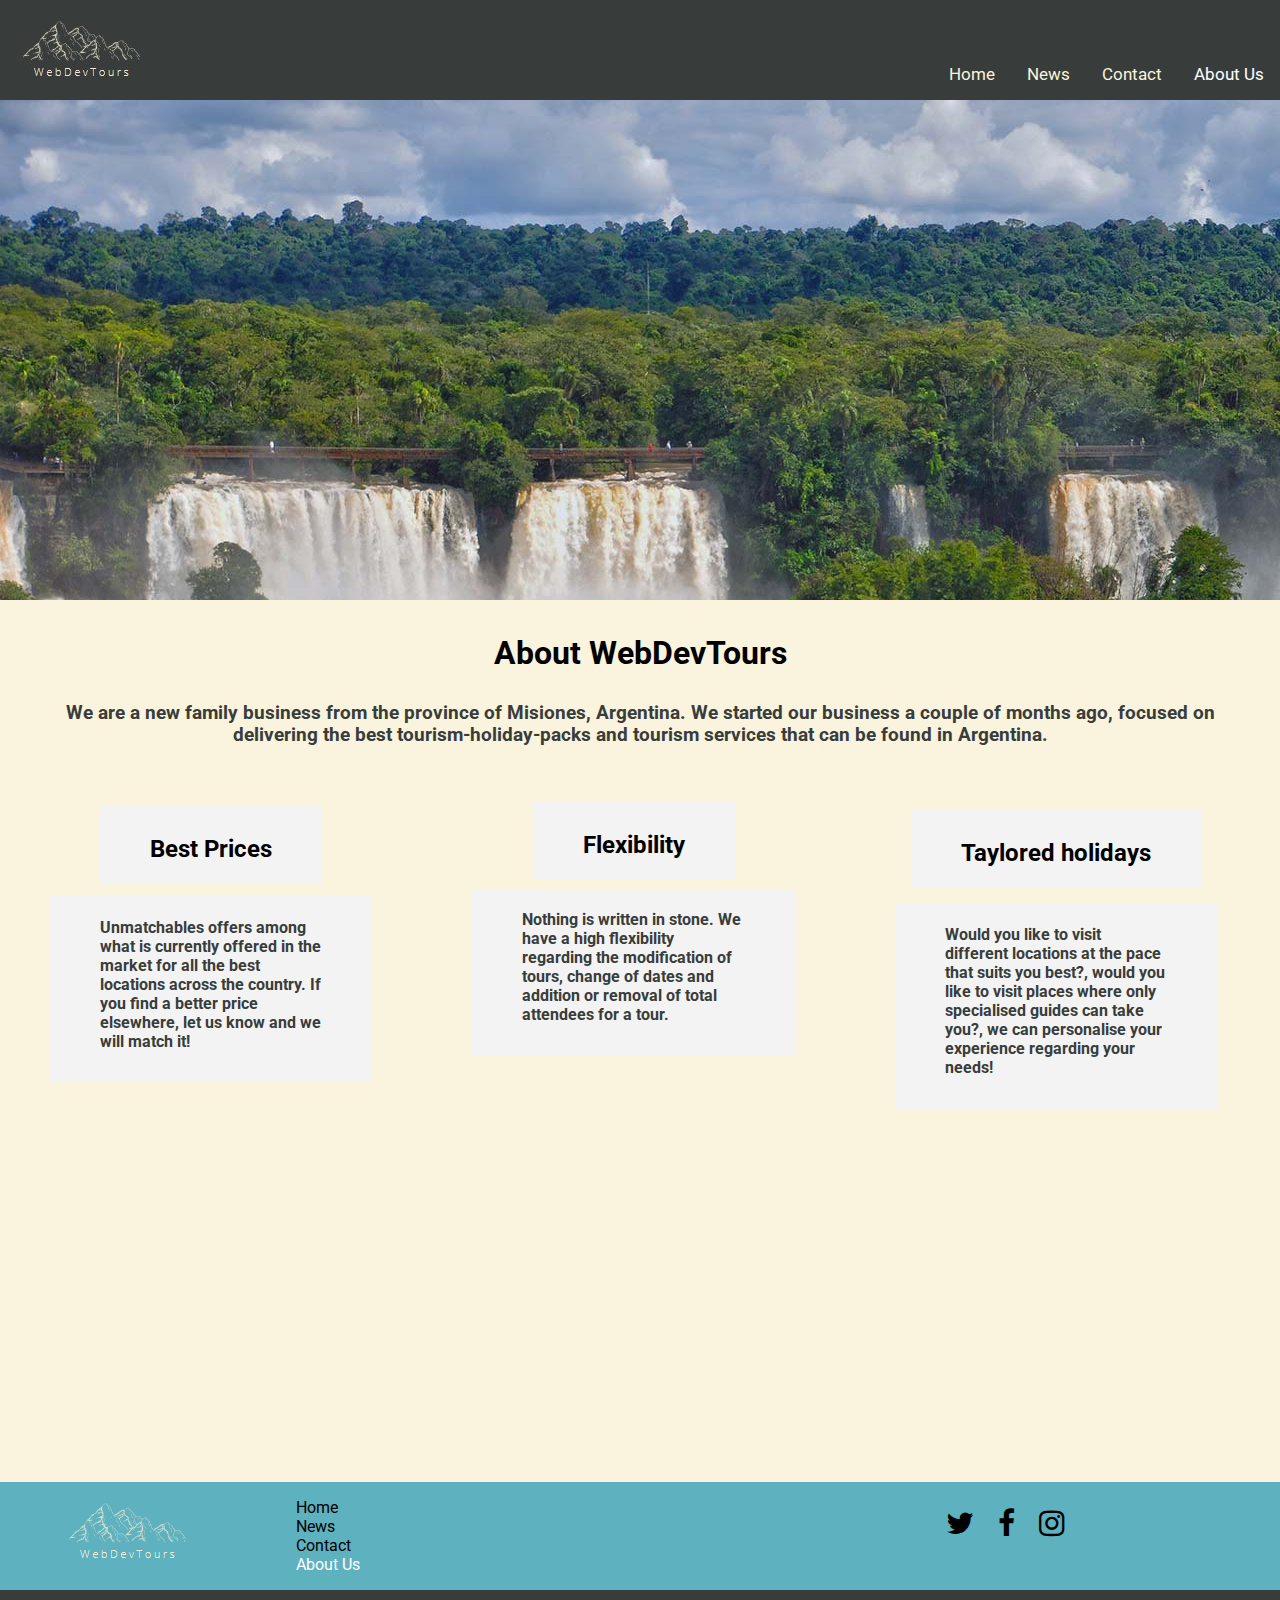
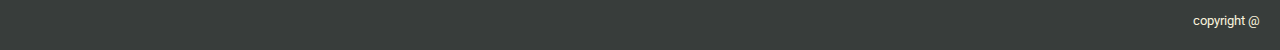
==== R0278-3003_Workshop12/about.html @ 50c26c7f "Add files via upload" ====
<!DOCTYPE HTML>
<html>
  <head>
    <title>titulo</title>
    <meta http-equiv="Content-Type" content="text/html; charset=UTF-8" />
    <link rel="stylesheet" href="https://cdnjs.cloudflare.com/ajax/libs/font-awesome/4.7.0/css/font-awesome.min.css">
    <link rel="stylesheet" href="style.css">

  </head>
  <body>
    <script>
        function myFunction() {
          var x = document.getElementById("myTopnav");
          if (x.className === "topnav") {
            x.className += " responsive";
          } else {
            x.className = "topnav";
          }
        }
    </script>

    <header class="header-menu">
        <div class="header-container">
            <div class="header-logo">
                <img src="WebDevTours.png"></img>
            </div>
            <div class="header-content">
                <div class="header-content-top"></div>
                <div class="header-content-bottom">
                    <div class="nav">
                        <nav>
                            <div class="topnav" id="myTopnav">
                                <a href="index.html">Home</a>
                                <a href="news.html">News</a>
                                <a href="contact.html">Contact</a>
                                <a href="about.html"  class="active"">About Us</a>
                                <a href="javascript:void(0);" class="icon" onclick="myFunction()">
                                <i class="fa fa-bars"></i>
                                </a>
                            </div>
                        </nav>
                    </div>
                </div>
            </div>
        </div>
    </header>
    
    <div class="body-container">
        <div class="body-image-header-about">
        </div>
        <div class="body-title-container">
            <div class="body-title">
                <h1>About WebDevTours</h1>
            </div>
            <div class="body-subtitle">
                <h3>We are a new family business from the province of Misiones, Argentina. We started our business a couple of months ago, focused on delivering the best tourism-holiday-packs and tourism services that can be found in Argentina.</h3>
            </div>
        </div>
        <div class="body-cards-container">
            <div class="column">
                <div class="card-1-container">
                    <div class="card">
                        <div class="card-title"><h2>Best Prices</h2></div>
                        <div class="card-description">
                            <h4>Unmatchables offers among what is currently offered in the market for all the best locations across the country. If you find a better price elsewhere, let us know and we will match it!</h4>
                        </div>
                    </div>
                </div>
            </div>
            <div class="column">
                <div class="card-2-container">
                    <div class="card">
                        <div class="card-title"><h2>Flexibility</h2></div>
                        <div class="card-description">
                            <h4>Nothing is written in stone. We have a high flexibility regarding the modification of tours, change of dates and addition or removal of total attendees for a tour.</h4>
                        </div>
                    </div>
                </div>
            </div>

            <div class="column">
                <div class="card-3-container">
                    <div class="card">
                        <div class="card-title"><h2>Taylored holidays</h2></div>
                        <div class="card-description">
                            <h4>Would you like to visit different locations at the pace that suits you best?, would you like to visit places where only specialised guides can take you?, we can personalise your experience regarding your needs!</h4>
                        </div>
                    </div>
                </div>
            </div>
        </div>
    </div>

   
 
    <footer>
        <div class="footer-container">
            <div class="footer-content">
                <div class="footer-logo">
                    <img src="WebDevTours_foot.png" ></img>
                </div>
                <div class="footer-menu">
                    <ul>
                        <li><a href="index.html">Home</a></li>
                        <li><a href="news.html">News</a></li>
                        <li><a href="contact.html">Contact</a></li>
                        <li><a href="about.html" class="active">About Us</a></li>
                    </ul>
                </div>
                <div class="footer-social-networks">
                    <ul>
                        <li><a href="#twitter"><i class="fa fa-twitter"></i></a></li>
                        <li><a href="#facebook"><i class="fa fa-facebook"></i></li>
                        <li><a href="#instagram"><i class="fa fa-instagram"></i></li>
                    </ul>
                </div>
            </div>
            <div class="footer-bottom">
                <small>copyright @</small>
            </div>
        </div>
        

       
      
    </footer>
  </body>
</html>
---- R0278-3003_Workshop12/style.css ----
@import url('https://fonts.googleapis.com/css?family=Roboto&display=swap');
:root {
    --dark: #383D3B;
    --blue: #5EB1BF;
    --light: #FAF3DD;
    }

body {
  margin: 0;
  font-family: Roboto,Arial,sans-serif;
  background-color: var(--light);
}

.topnav {
  overflow: hidden;
  background-color: var(--dark);
  margin-top: -1px;
}

.topnav a {
  float: left;
  display: block;
  color: var(--light);
  text-align: center;
  padding: 14px 16px;
  text-decoration: none;
  font-size: 17px;
}

.topnav a:hover {
  background-color: var(--blue);
}

.topnav a.active {
  background-color: var(--dark);
  color: white;
}

.topnav .icon {
  display: none;
}

@media screen and (max-width: 600px) {
  .topnav a:not(:first-child) {display: none;}
  .topnav a.icon {
    float: right;
    display: block;
  }
}

@media screen and (max-width: 600px) {
  .topnav.responsive {position: relative;}
  .topnav.responsive .icon {
    position: absolute;
    right: 0;
    top: 0;
  }
  .topnav.responsive a {
    float: none;
    display: block;
    text-align: left;
  }
} 

.header-menu{
    position:fixed;
    left:0;
    top:0;
    width: 100%;
}


.header-container{
    display: grid;
    grid-template-columns: 5% 95%;
    height: 100px;
    background-color: var(--dark);
   
}

.header-logo{
    margin: 20px;
}

.header-content{
    display: grid;
    grid-template-rows: 50% 50%;

}

.header-content-top{
    display: grid;
    grid-template-rows: 50% 50%;
}

.header-content-bottom{
    display: grid;
    grid-template-rows: 50% 50%;
    justify-content: right;
}

.body-container{
    display: grid;
    grid-template-rows: 40% 10% 50%;
    min-height: 500px;
}

.body-container-contact{
    display: grid;
    grid-template-rows: 45% 10% 35%;
    min-height: 100px;
}

.body-title-container{
    display: grid;
}

.body-title-container-contact{
    width: 50%;
    margin: auto;
}


.body-image-header-index{
    background-image: url('index_image_header.jpg');
    width: 100%;
    height: 600px; 
    margin-top: 100px;
}
.body-image-header-news{
    background-image: url('web-iguazu-falls.jpg');
    width: 100%;
    height: 500px; 
    margin-top: 100px;
}
.body-image-header-contact{
    background-image: url('web-iguazu-falls.jpg');
    width: 100%;
    height: 500px; 
    margin-top: 100px;
}
.body-image-header-about{
    background-image: url('web-iguazu-falls.jpg');
    width: 100%;
    height: 500px; 
    margin-top: 100px;
}

.body-image-header-contact span{
    font-size: 5em;
    color: #f3f3f3;
    margin: 200px;
    font-family: Roboto,Arial,sans-serif;
    background-color:#383d3b6e;
    margin-top:150px;
}

.body-title{
    min-height: 20px;
    margin: auto;
    margin-top: 20px;
}
.body-subtitle{
    min-height: 10px;
    text-align: center;
    margin: 50px;
    color: #383D3B;
}
.body-cards-container{           
    min-height: 600px;
}
.body-cards-container:after {
    content: "";
    display: table;
    clear: both;
}


.card{
    display: grid;
    grid-template-rows: 40% 10% 50%;
    padding: 50px;
}

.card-image-1-news{
    background-image: url('mendoza_wine.jpg');
    background-size: cover;
    height: 300px;
}

.card-image-2-news{
    background-image: url('ushuaia.jpg');
    background-size: cover;
    height: 300px;
}

.card-image-3-news{
    background-image: url('la_boca.jpg');
    background-size: cover;
    height: 300px;
}

.card-image-1-index{
    background-image: url('Jujuy7colores.jpg');
    background-size: cover;
    height: 500px;
}

.card-image-2-index{
    background-image: url('perito_moreno.jpg');
    background-size: cover;
    height: 500px;
}


.card-title{
    margin: auto;
    padding: 10px 50px 0px 50px;
    background-color: #f3f3f3;

}
.card-description{
    margin: auto;
    padding: 0px 50px 10px 50px;
    color: #383D3B;
    background-color: #f3f3f3;

}

.column {
    width: 33%;
    float: left;
}

.column-home {
    width: 50%;
    float: left;
    margin: auto;
}



@media screen and (max-width: 900px) {
    .column {
        width: 100%;
        display: block;
        margin-bottom: 20px;
    }
    .column-home {
        width: 100%;
        display: block;
        margin-bottom: 20px;
    }
}

.contact-form-container{
    width: 50%;
    margin: auto;
    border-radius: 5px;
    background-color: #f2f2f2;
    padding: 20px;
    margin-bottom: 150px;
}

.footer-container{
    display: grid;
    grid-template-rows: 90% 10%;
    position: relative;
    height: 120px;
    background-color: var(--blue);
}

.footer-logo{
    margin-left: 50px;
    margin-right: 50px;
    justify-self: center;
    min-width: 100px;
    margin-top: 20px;
 
}
.footer-content{
    display:grid;
    grid-template-columns: 20% 50% 30%;
    min-height: 120px;
}

.footer-menu{
    min-height: 120px;

}
.footer-menu li{
    list-style-type: none;
    text-decoration: none;

}

 
  .footer-menu a.active {
    color: white;
  }

.footer-container a{
    text-decoration: none;
    color: inherit;
}
.footer-social-networks{
    min-height: 100px;
}

.footer-social-networks li{
    text-decoration: none;
    display: inline;
    list-style-type: none;
}

.footer-social-networks li a i{
    font-size: 30px;
    padding: 10px;
}

.footer-bottom{
    min-height: 20px;
    text-align: right;
    background-color: var(--dark);
    padding: 20px;
    color: var(--light);
}
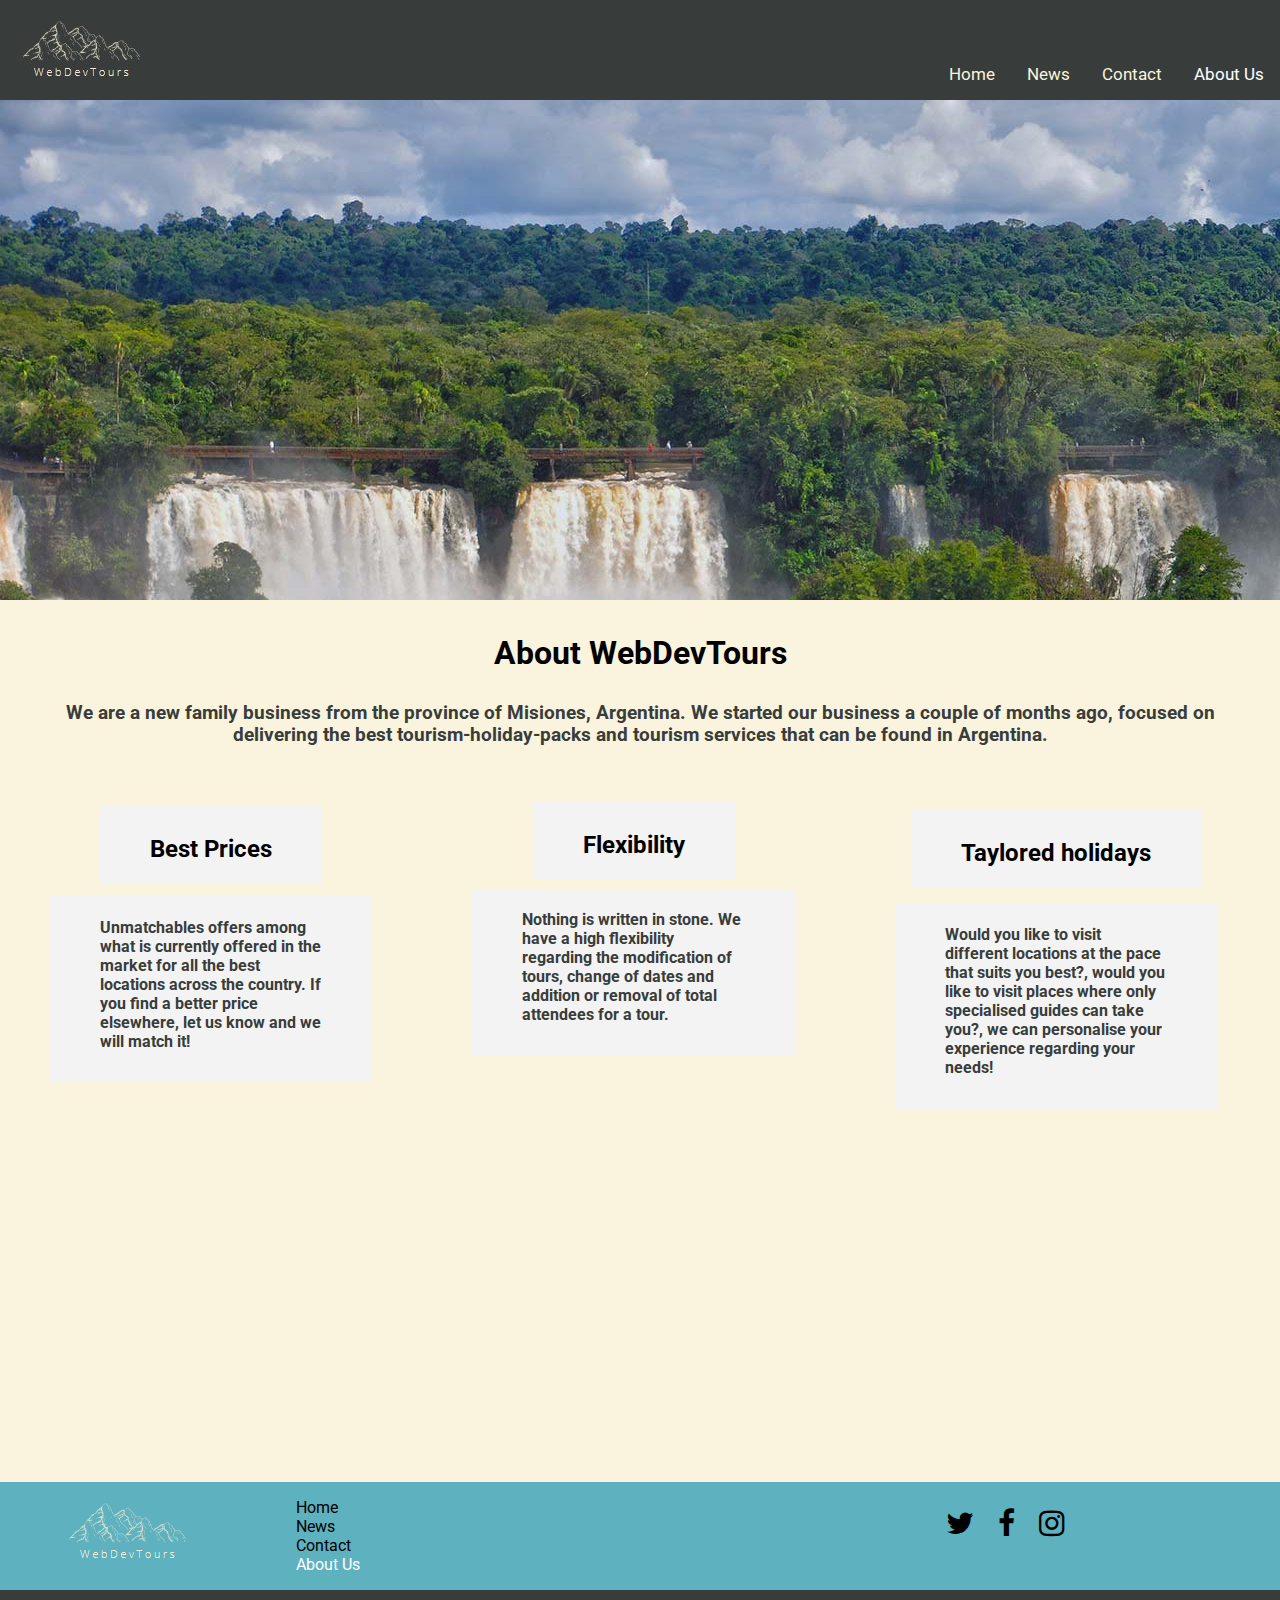
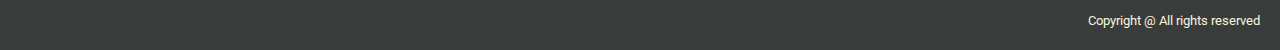
==== commit 756b9203: "Update about.html" ====
--- a/R0278-3003_Workshop12/about.html
+++ b/R0278-3003_Workshop12/about.html
@@ -116,7 +116,7 @@
                 </div>
             </div>
             <div class="footer-bottom">
-                <small>copyright @</small>
+                <small>Copyright @ All rights reserved</small>
             </div>
         </div>
         
@@ -125,4 +125,4 @@
       
     </footer>
   </body>
-</html>+</html>
